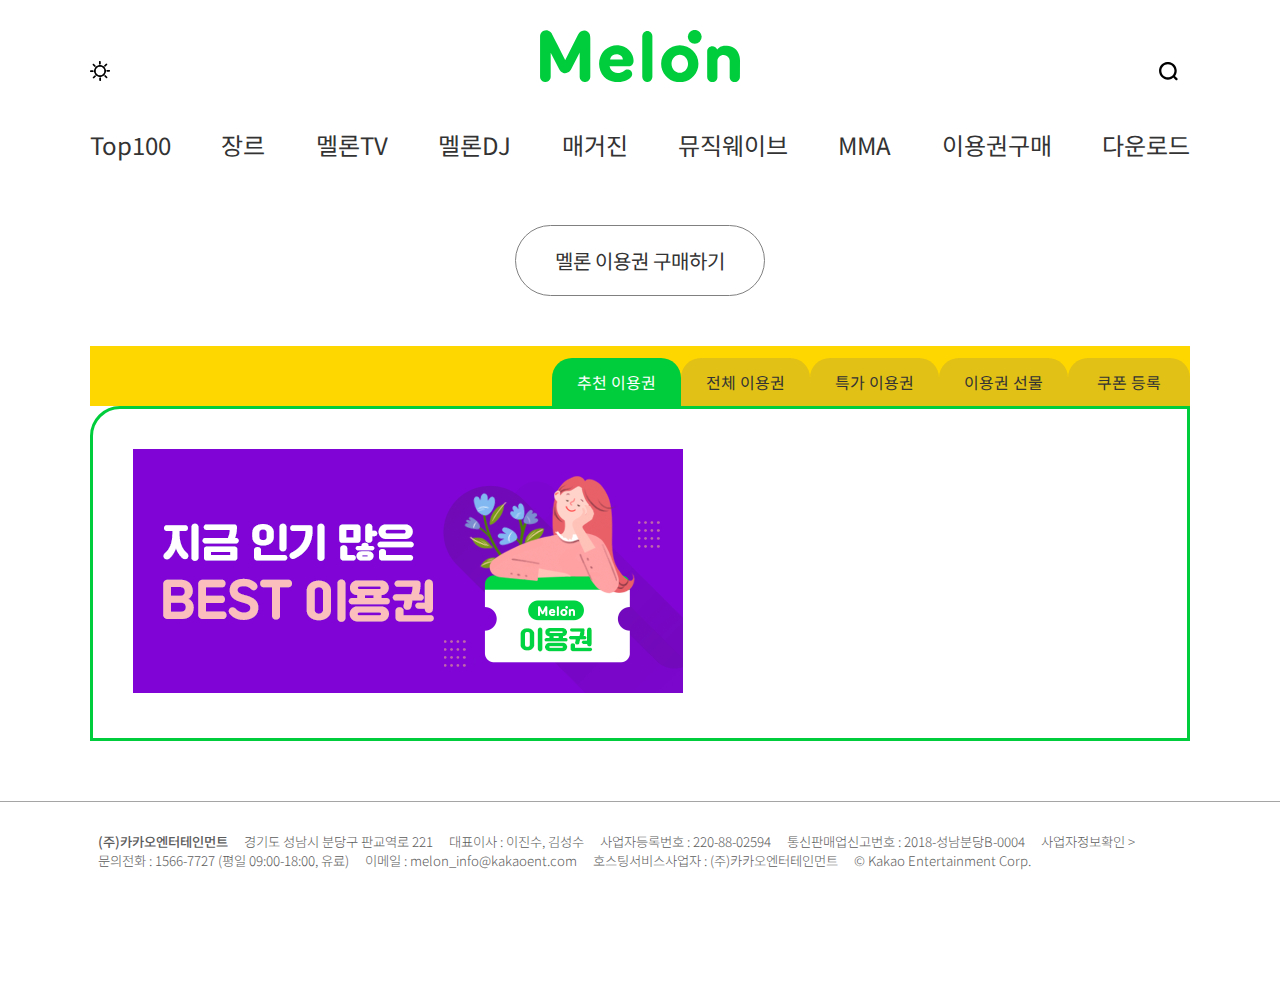
==== Sub.html @ d2f32eac "230808-1" ====
<!DOCTYPE html>
<html lang="en">
<head>
    <meta charset="UTF-8">
    <meta name="viewport" content="width=device-width, initial-scale=1.0">
    <title>Melon</title>
    <link rel="icon" href="img/favicon.svg">

    <link rel="stylesheet" href="css/reset.css">
    <link rel="stylesheet" href="css/common.css">
    <link rel="stylesheet" href="css/sub.css">

    <script src="https://ajax.googleapis.com/ajax/libs/jquery/3.6.0/jquery.min.js"></script>

    <script src="js/js.js"></script>
    <script src="js/js_sub.js"></script>
</head>
<body>
<div id="Sub_Page">
        <div id="header">
            <div class="content">
                <button id="btn"><img src="img/button/light.png" alt=""></button>
                <a href="index.html"><img src="img/Logo.svg" alt="logo"></a>
                <div id="btn2"><input type="text" placeholder="검색어를 입력하세요."><button><img src="img/button/search.svg"
                            alt=""></button></div>
    
                <ul id="fromInsideOut">
                    <li><a href="index.html">Top100</a></li>
                    <li>장르</li>
                    <li>멜론TV</li>
                    <li>멜론DJ</li>
                    <li>매거진</li>
                    <li>뮤직웨이브</li>
                    <li>MMA</li>
                    <li><a href="Sub.html">이용권구매</a></li>
                    <li>다운로드</li>
                </ul>
            </div>
        </div>

        <div id="pass">
            <div class="content">
                <p>멜론 이용권 구매하기</p>
                <div id="pass_">
                    <ul class="collect">
                        <li class="selected">추천 이용권</li>
                        <li>전체 이용권</li>
                        <li>특가 이용권</li>
                        <li>이용권 선물</li>
                        <li>&nbsp;쿠폰&nbsp;등록&nbsp;</li>
                    </ul>
                </div>
                <div class="board">
                    <img src="img/sub/80.png" alt="100won">
                    <div class="recommend"></div>
                </div>
            </div>
        </div>

        <footer>
            <div class="content">
                <div id="footer">
                    <p>(주)카카오엔터테인먼트</p>
                    <p>경기도 성남시 분당구 판교역로 221</p>
                    <p>대표이사 : 이진수, 김성수</p>
                    <p>사업자등록번호 : 220-88-02594</p>
                    <p>통신판매업신고번호 : 2018-성남분당B-0004</p>
                    <p><a href="https://www.ftc.go.kr/bizCommPop.do?wrkr_no=2208802594">사업자정보확인 ></a></p>
                    <p>문의전화 : 1566-7727 (평일 09:00-18:00, 유료)</p>
                    <p>이메일 : melon_info@kakaoent.com</p>
                    <p>호스팅서비스사업자 : (주)카카오엔터테인먼트</p>
                    <p>© Kakao Entertainment Corp.</p>
                </div>
            </div>
        </footer>


</body>
</html>
---- css/common.css ----
/* 컨텐츠 사이즈 */
.content { 
    width: 1100px;
    height: auto;
    margin: 0 auto;
    position: relative;
}

/* 카테고리 제목 */
.bfore { 
    width: 100%;
    font-size: 15pt;
    font-weight: 500;
    margin: 0 0 20px 0;
}

 /* 메뉴 호버 */
#fromInsideOut li, #fromInsideOut a{
    display: inline-block;
    cursor: pointer;
    transition: all 250ms ease-out;
}

#fromInsideOut li:after {
    content: "";
    display: block;
    border-bottom: 3px solid #00CD3C;
    transition: all 250ms ease-out;
    transform: scaleX(0);
}

#fromInsideOut li:hover, #fromInsideOut a:hover {color: #00CD3C}

#fromInsideOut li:hover:after {
    transition: all 250ms ease-out;
    transform: scaleX(1);
}

/* 다크모드 */
.dark {color: rgb(230, 230, 230);}

#btn { /* 다크모드 버튼 */
    border: none;
    background-color: white;
    outline: none;
    width: 15px;
    height: 15px;
    cursor: pointer;
    position: absolute;
    top: 35%;
    left: 0;
}

#btn img {
    width: 20px;
    height: 20px;
}


/* 검색버튼 */

#btn2 { /* 버튼 묶음 */
    width: 35px;
    height: 35px;
    border-radius: 30px;
    border: 1px solid rgba(0, 0, 0, 0);
    padding: 8px;
    transition: 0.2s;
    text-align: right;
    display: flex;
    position: absolute;
    top: 30%;
    right: 0;
}

#btn2.search { /* 누르면 나오는 창 */
    width: 300px;
    border: 1px solid #00CD3C;
}

#btn2 img { /* 이미지 */
    width: 20px;
    height: 20px;
}

#btn2 input { /* 누르면 글자 입력 칸 */
    font-size: 14px;
    width: 130px;
    border: none;
    outline: none;
    margin-left: 10px;
    display: none;
}

#btn2 button { /* 작동하는 버튼 */
    border: none;
    background-color: white;
    outline: none;
    width: 20px;
    height: 20px;
    position: absolute;
    right: 10px;
    cursor: pointer;
}

/* 헤더 */
#header .content {
    display: flex;
    flex-flow: column wrap;
    align-items: center;
    justify-content: space-between;
}

img[alt="logo"] {
    width: 200px;
    height: auto;
    margin: 30px 0 30px 0;
}

#header ul {
    display: flex;
    justify-content: space-between;
    width: 100%;
    margin: 10px 0 10px 0;
}

#header li {
    font-size: 1.5em;
    font-weight: 400;
    display: block;
    overflow: hidden;
}


footer {
    height: 200px;
    border-top: 1px solid #a5a5a5;
    padding-top: 30px;
}

footer .content {display:flex; align-items: flex-start;}

#footer {display:flex; flex-flow: row wrap;}

footer p {
    margin: 0 8px;
    opacity: 0.8;
    font-size: 10pt;
    font-weight: 300;
    cursor: default;
}

footer p:first-of-type {font-weight: 500;}
footer p:hover {opacity:1;}


@media screen and (max-width:1099px) {
    .content {width: 90%;}

    #btn2.search {
        width: 200px;
        border: 1px solid #00CD3C;
    }

    #header li {font-size: 1.3em;}

}

/* 작은 사이즈 */
@media screen and (max-width:700px) {
    .content {width: 90%;}

    #btn,#btn2 {margin-top: 10px;}

    #header ul {
        display: flex;
        flex-flow: row wrap;
        text-align: center;
        margin-top: 30px;
    }

    #header li {
        width: 28%;
        font-size: 1.2em;
        padding: 7px;
    }

    .controler img:nth-child(1),
    .controler img:nth-child(2) {display: none;}

    footer p {font-size: 5pt; font-weight: 400;}

}
---- css/sub.css ----
@charset "utf-8";

#Sub_Page {width:100%;}

#pass p {
    /* background-color: gold; */
    text-align: center;
    font-size: 20px;
    margin: 50px auto 50px auto;
    padding: 20px;
    width: 250px;
    border: 1px solid gray;
    border-radius: 50px;
}

#pass_ {
    display:flex;
    height:60px;
    justify-content: right;
    background-color: gold;
}

.collect {
    display:flex;
    align-items: end;
}

.collect li {
    background-color:  rgba(107, 107, 107, 0.2);
    padding:12px 25px;
    border-top-left-radius: 20px;
    border-top-right-radius: 20px;
    transition:padding 200ms, background-color 400ms, color 400ms;
}

.collect li:hover {padding-bottom: 25px; cursor:pointer; background-color: #00CD3C; color:white;}

.collect .selected {background-color: #00CD3C; color:white;}
.collect li.hover {padding-bottom: 12px; cursor:default;}

.board {width:100%; padding:40px; border: 3px solid #00CD3C; border-top-left-radius: 30px; margin-bottom: 60px;}

.recommend {width:90%; height:100%;background-color: #00CD3C;}
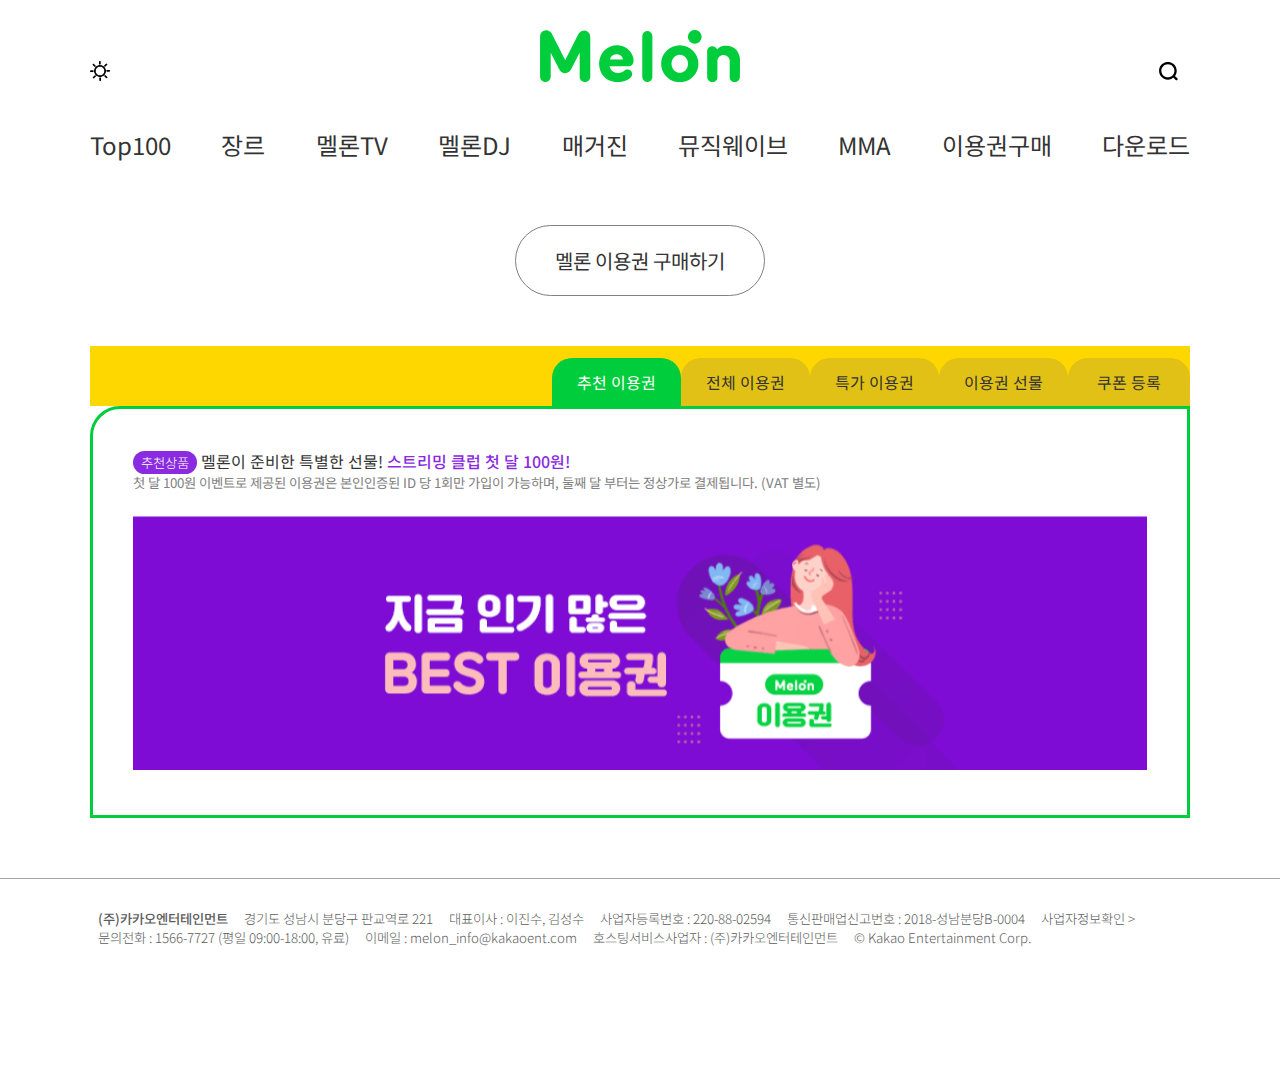
==== commit c1d20411: "230810-1" ====
--- a/Sub.html
+++ b/Sub.html
@@ -40,7 +40,7 @@
 
         <div id="pass">
             <div class="content">
-                <p>멜론 이용권 구매하기</p>
+                <p id="buy">멜론 이용권 구매하기</p>
                 <div id="pass_">
                     <ul class="collect">
                         <li class="selected">추천 이용권</li>
@@ -51,8 +51,16 @@
                     </ul>
                 </div>
                 <div class="board">
-                    <img src="img/sub/80.png" alt="100won">
-                    <div class="recommend"></div>
+                    <div class="group">
+                        <p class="product"> 멜론이 준비한 특별한 선물! <span>스트리밍 클럽 첫 달 100원!</span></p>
+                        <p class="product_info">첫 달 100원 이벤트로 제공된 이용권은 본인인증된 ID 당 1회만 가입이 가능하며, 둘째 달 부터는 정상가로 결제됩니다. (VAT 별도)</p>
+                        <br>
+                        <img src="img/sub/recommend.png" alt="100won">
+                    </div>
+
+                    <div class="group" style="display:none">
+                        <p class="product"> 스트리밍 플러스 정기결제</p>
+                    </div>
                 </div>
             </div>
         </div>
--- a/css/sub.css
+++ b/css/sub.css
@@ -2,7 +2,7 @@
 
 #Sub_Page {width:100%;}
 
-#pass p {
+#buy {
     /* background-color: gold; */
     text-align: center;
     font-size: 20px;
@@ -40,4 +40,8 @@
 
 .board {width:100%; padding:40px; border: 3px solid #00CD3C; border-top-left-radius: 30px; margin-bottom: 60px;}
 
-.recommend {width:90%; height:100%;background-color: #00CD3C;}+.board img {width:100%;}
+
+p.product:before{content:"추천상품"; background-color: blueviolet; border-radius: 50px; color:white; font-size:10pt; padding:2px 8px; font-weight: 300;}
+p.product span {color:blueviolet; font-weight: 500;}
+p.product_info {font-size: 10pt; color:gray;}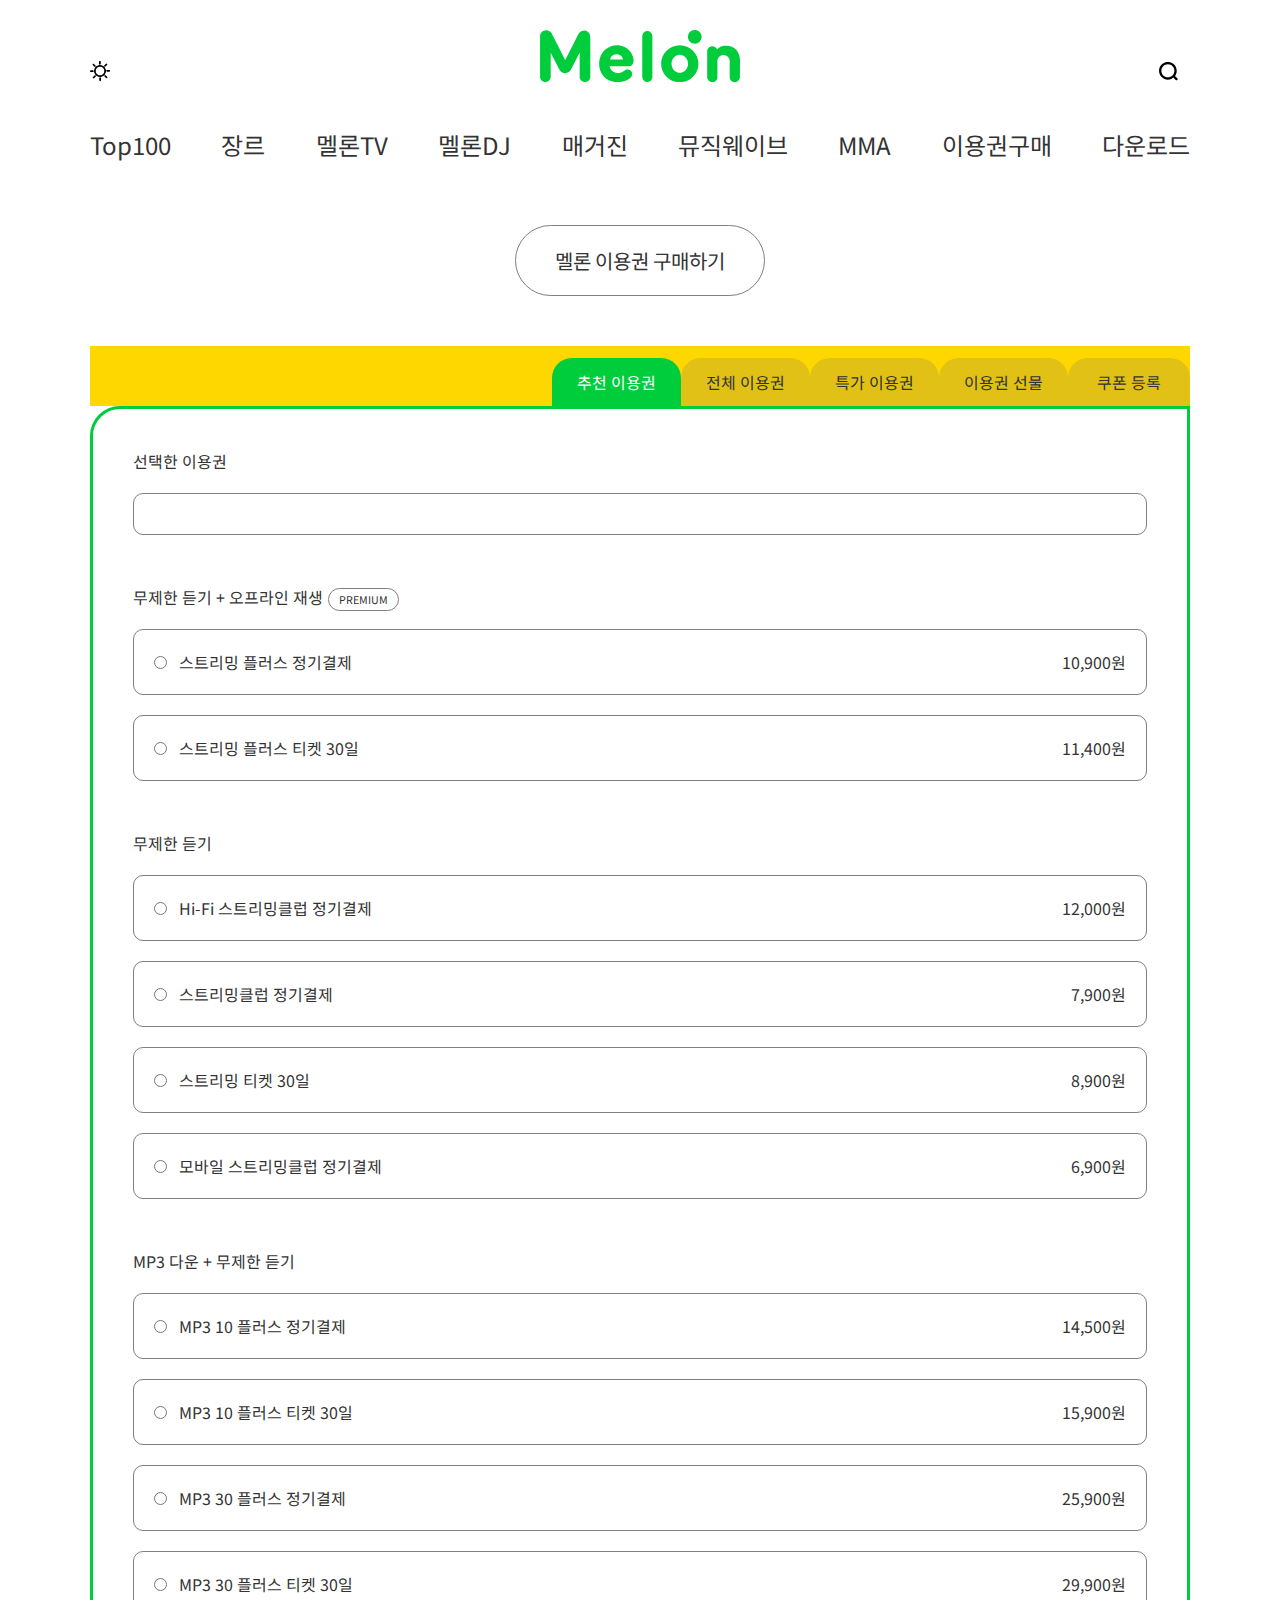
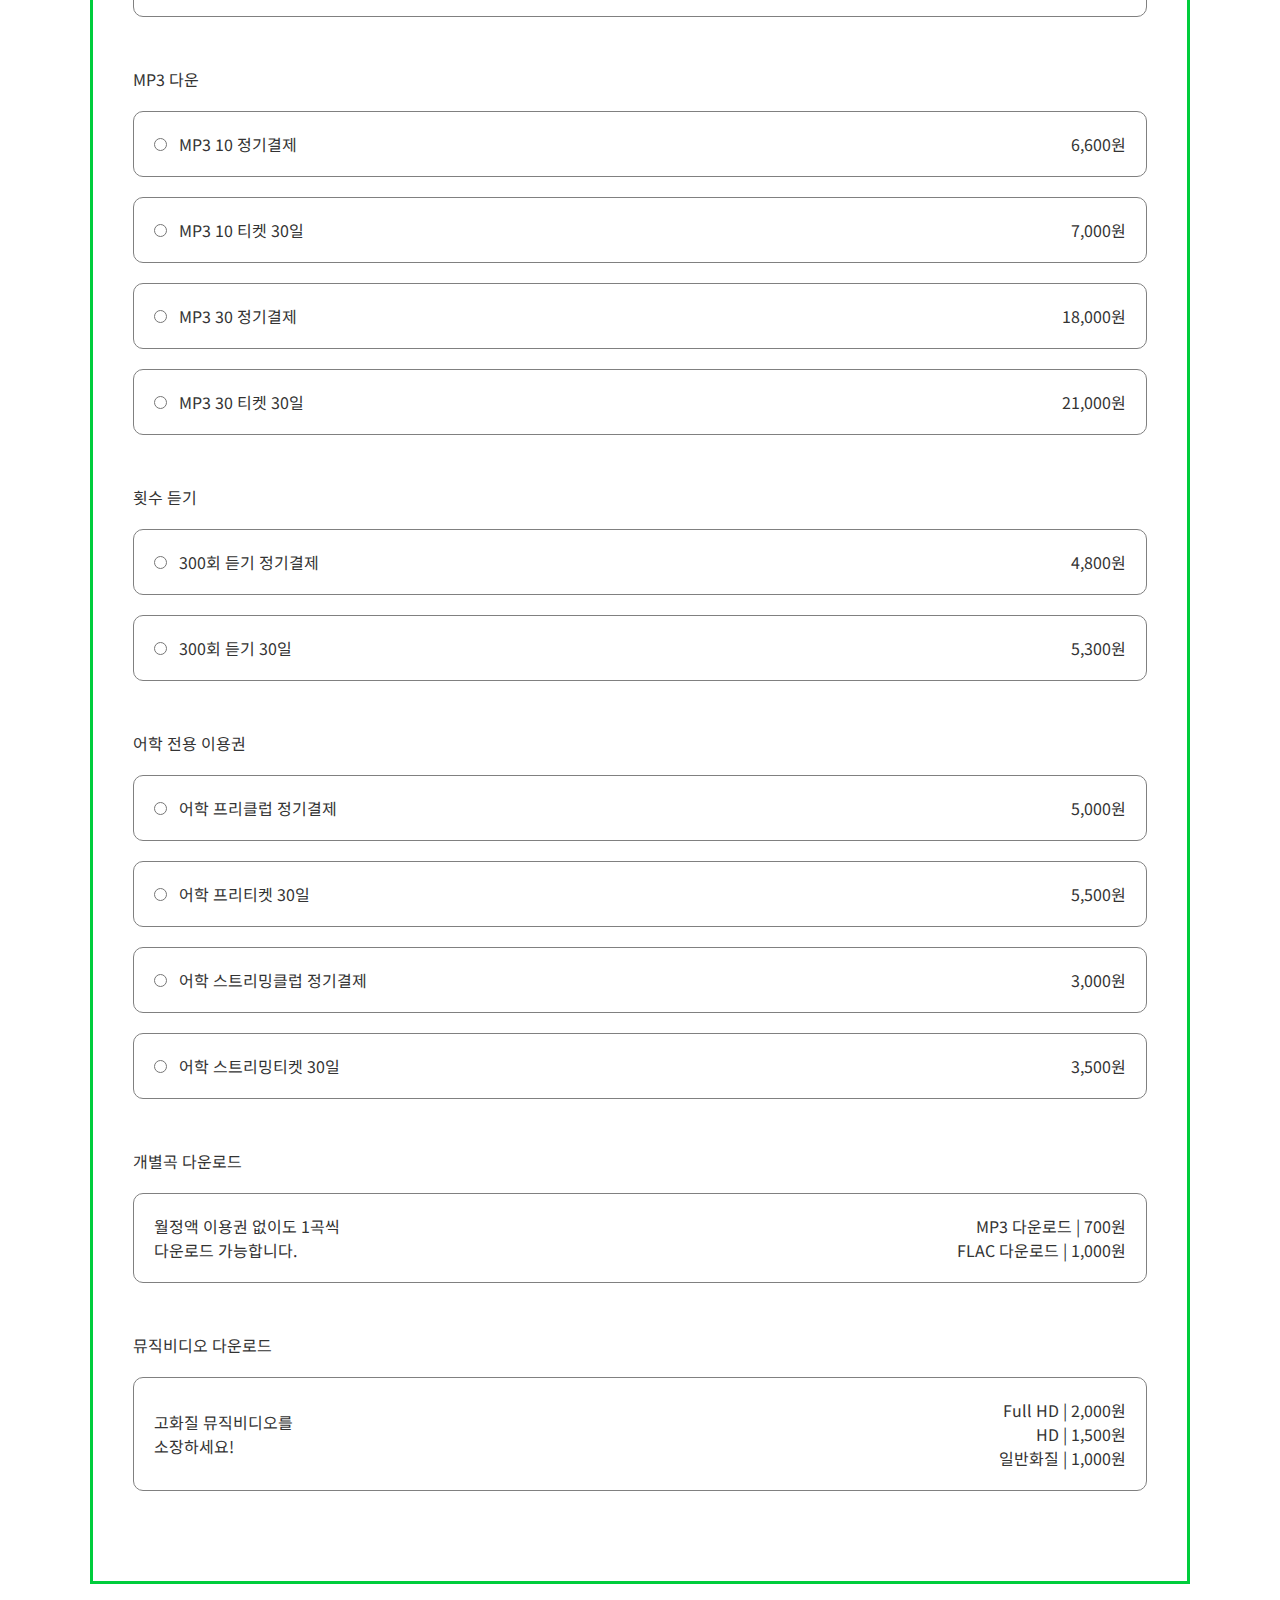
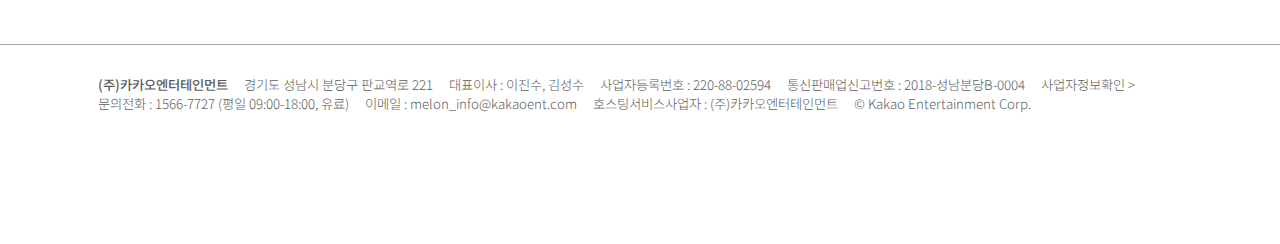
==== commit f02318c1: "230814-1" ====
--- a/Sub.html
+++ b/Sub.html
@@ -51,15 +51,147 @@
                     </ul>
                 </div>
                 <div class="board">
-                    <div class="group">
+                    <div class="group" style="display:none">
                         <p class="product"> 멜론이 준비한 특별한 선물! <span>스트리밍 클럽 첫 달 100원!</span></p>
                         <p class="product_info">첫 달 100원 이벤트로 제공된 이용권은 본인인증된 ID 당 1회만 가입이 가능하며, 둘째 달 부터는 정상가로 결제됩니다. (VAT 별도)</p>
                         <br>
                         <img src="img/sub/recommend.png" alt="100won">
                     </div>
 
-                    <div class="group" style="display:none">
-                        <p class="product"> 스트리밍 플러스 정기결제</p>
+                    <div class="group">
+                        <ul>
+                            <li class="ticket_type">선택한 이용권
+                                <ul>
+                                    <li class="ticket"></li>
+                                </ul>
+                            </li>
+                            <li class="ticket_type"> <p id="premium">무제한 듣기 + 오프라인 재생</p>
+                                <ul>
+                                    <li class="ticket">
+                                        <p><input type="radio" name="check">&nbsp;&nbsp;&nbsp;스트리밍 플러스 정기결제</p>
+                                        <p>10,900원</p>
+                                    </li>
+                                    <li class="ticket">
+                                        <p><input type="radio" name="check">&nbsp;&nbsp;&nbsp;스트리밍 플러스 티켓 30일</p>
+                                        <p>11,400원</p>
+                                    </li>
+                                </ul>
+                            </li>
+                            <li class="ticket_type"> 무제한 듣기
+                                <ul>
+                                    <li class="ticket">
+                                        <p><input type="radio" name="check">&nbsp;&nbsp;&nbsp;Hi-Fi 스트리밍클럽 정기결제</p>
+                                        <p>12,000원</p>
+                                    </li>
+                                    <li class="ticket">
+                                        <p><input type="radio" name="check">&nbsp;&nbsp;&nbsp;스트리밍클럽 정기결제</p>
+                                        <p>7,900원</p>
+                                    </li>
+                                    <li class="ticket">
+                                        <p><input type="radio" name="check">&nbsp;&nbsp;&nbsp;스트리밍 티켓 30일</p>
+                                        <p>8,900원</p>
+                                    </li>
+                                    <li class="ticket">
+                                        <p><input type="radio" name="check">&nbsp;&nbsp;&nbsp;모바일 스트리밍클럽 정기결제</p>
+                                        <p>6,900원</p>
+                                    </li>
+                                </ul>
+                            </li>
+                            <li class="ticket_type"> MP3 다운 + 무제한 듣기
+                                <ul>
+                                    <li class="ticket">
+                                        <p><input type="radio" name="check">&nbsp;&nbsp;&nbsp;MP3 10 플러스 정기결제</p>
+                                        <p>14,500원</p>
+                                    </li>
+                                    <li class="ticket">
+                                        <p><input type="radio" name="check">&nbsp;&nbsp;&nbsp;MP3 10 플러스 티켓 30일</p>
+                                        <p>15,900원</p>
+                                    </li>
+                                    <li class="ticket">
+                                        <p><input type="radio" name="check">&nbsp;&nbsp;&nbsp;MP3 30 플러스 정기결제</p>
+                                        <p>25,900원</p>
+                                    </li>
+                                    <li class="ticket">
+                                        <p><input type="radio" name="check">&nbsp;&nbsp;&nbsp;MP3 30 플러스 티켓 30일</p>
+                                        <p>29,900원</p>
+                                    </li>
+                                </ul>
+                            </li>
+                            <li class="ticket_type"> MP3 다운
+                                <ul>
+                                    <li class="ticket">
+                                        <p><input type="radio" name="check">&nbsp;&nbsp;&nbsp;MP3 10 정기결제</p>
+                                        <p>6,600원</p>
+                                    </li>
+                                    <li class="ticket">
+                                        <p><input type="radio" name="check">&nbsp;&nbsp;&nbsp;MP3 10 티켓 30일</p>
+                                        <p>7,000원</p>
+                                    </li>
+                                    <li class="ticket">
+                                        <p><input type="radio" name="check">&nbsp;&nbsp;&nbsp;MP3 30 정기결제</p>
+                                        <p>18,000원</p>
+                                    </li>
+                                    <li class="ticket">
+                                        <p><input type="radio" name="check">&nbsp;&nbsp;&nbsp;MP3 30 티켓 30일</p>
+                                        <p>21,000원</p>
+                                    </li>
+                                </ul>
+                            </li>
+                            <li class="ticket_type"> 횟수 듣기
+                                <ul>
+                                    <li class="ticket">
+                                        <p><input type="radio" name="check">&nbsp;&nbsp;&nbsp;300회 듣기 정기결제</p>
+                                        <p>4,800원</p>
+                                    </li>
+                                    <li class="ticket">
+                                        <p><input type="radio" name="check">&nbsp;&nbsp;&nbsp;300회 듣기 30일</p>
+                                        <p>5,300원</p>
+                                    </li>
+                                </ul>
+                            </li>
+                            <li class="ticket_type"> 어학 전용 이용권
+                                <ul>
+                                    <li class="ticket">
+                                        <p><input type="radio" name="check">&nbsp;&nbsp;&nbsp;어학 프리클럽 정기결제</p>
+                                        <p>5,000원</p>
+                                    </li>
+                                    <li class="ticket">
+                                        <p><input type="radio" name="check">&nbsp;&nbsp;&nbsp;어학 프리티켓 30일</p>
+                                        <p>5,500원</p>
+                                    </li>
+                                    <li class="ticket">
+                                        <p><input type="radio" name="check">&nbsp;&nbsp;&nbsp;어학 스트리밍클럽 정기결제</p>
+                                        <p>3,000원</p>
+                                    </li>
+                                    <li class="ticket">
+                                        <p><input type="radio" name="check">&nbsp;&nbsp;&nbsp;어학 스트리밍티켓 30일</p>
+                                        <p>3,500원</p>
+                                    </li>
+                                </ul>
+                            </li>
+                            <li class="ticket_type">개별곡 다운로드
+                                <ul>
+                                    <li class="ticket">
+                                        <p>월정액 이용권 없이도 1곡씩<br>
+                                            다운로드 가능합니다.</p>
+                                        <p id="right">MP3 다운로드 | 700원<br>
+                                            FLAC 다운로드 | 1,000원</p>
+                                    </li>
+                                </ul>
+                            </li>
+                            <li class="ticket_type">뮤직비디오 다운로드
+                                <ul>
+                                    <li class="ticket">
+                                        <p>고화질 뮤직비디오를<br>
+                                            소장하세요!</p>
+                                        <p id="right">Full HD | 2,000원<br>
+                                            HD | 1,500원<br>
+                                            일반화질 | 1,000원
+                                        </p>
+                                    </li>
+                                </ul>
+                            </li>
+                        </ul>
                     </div>
                 </div>
             </div>
--- a/css/sub.css
+++ b/css/sub.css
@@ -44,4 +44,27 @@
 
 p.product:before{content:"추천상품"; background-color: blueviolet; border-radius: 50px; color:white; font-size:10pt; padding:2px 8px; font-weight: 300;}
 p.product span {color:blueviolet; font-weight: 500;}
-p.product_info {font-size: 10pt; color:gray;}+p.product_info {font-size: 10pt; color:gray;}
+
+.ticket_type {margin-bottom:50px;}
+p#premium::after {
+    content: "PREMIUM";
+    font-size: 8pt;
+    border:1px solid gray;
+    padding:3px 10px;
+    border-radius: 30px;
+    margin-left: 5px;
+}
+
+.ticket {
+    width:100%;
+    margin:20px 0;
+    display:flex;
+    justify-content: space-between;
+    align-items: center;
+    padding:20px;
+    border-radius: 10px;
+    border:1px solid gray;
+}
+
+p#right {text-align: right;}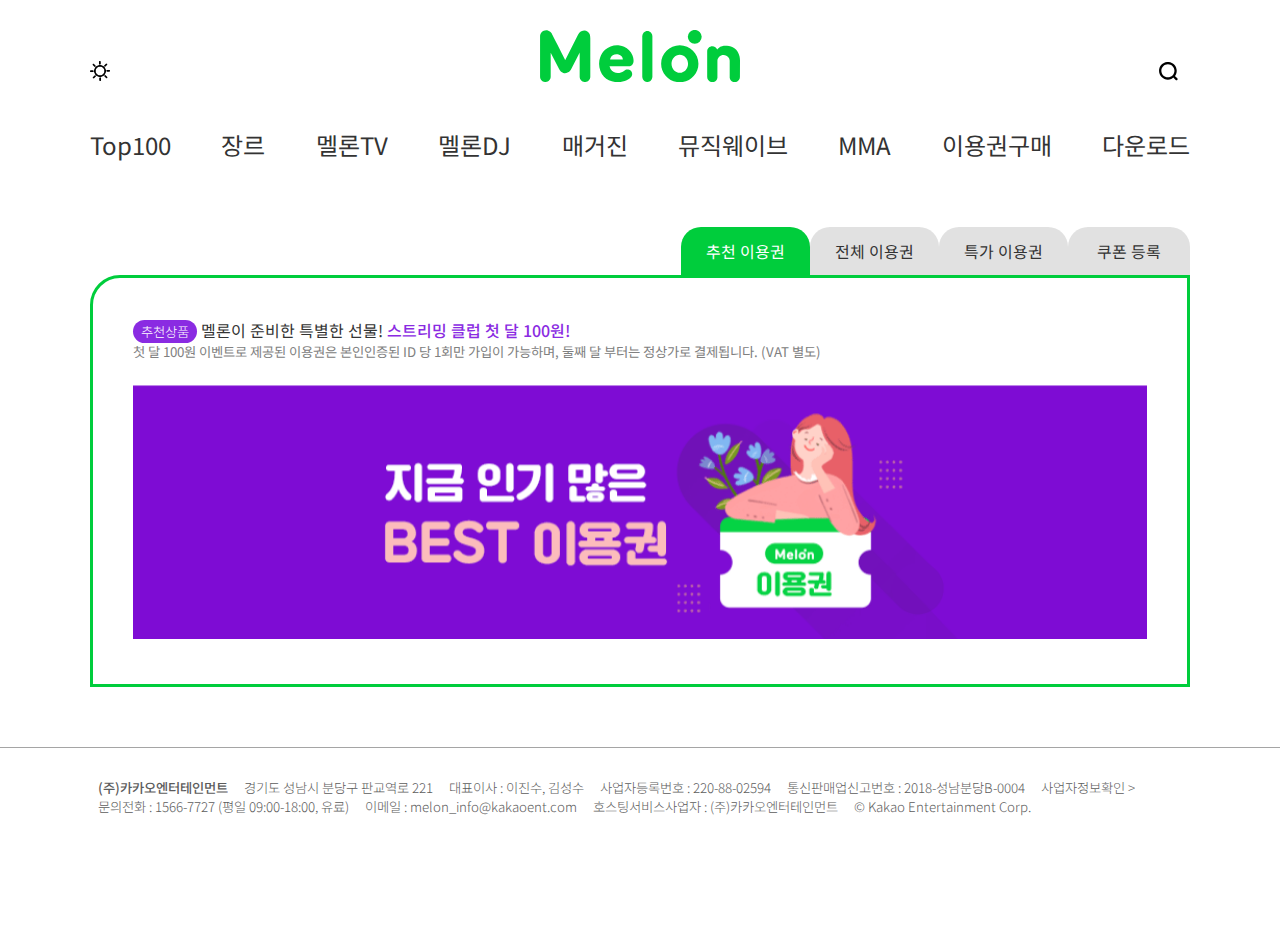
==== commit 5cd4ea12: "230814-2" ====
--- a/Sub.html
+++ b/Sub.html
@@ -40,39 +40,38 @@
 
         <div id="pass">
             <div class="content">
-                <p id="buy">멜론 이용권 구매하기</p>
                 <div id="pass_">
                     <ul class="collect">
                         <li class="selected">추천 이용권</li>
                         <li>전체 이용권</li>
                         <li>특가 이용권</li>
-                        <li>이용권 선물</li>
                         <li>&nbsp;쿠폰&nbsp;등록&nbsp;</li>
                     </ul>
                 </div>
                 <div class="board">
-                    <div class="group" style="display:none">
+                    <div class="group">
                         <p class="product"> 멜론이 준비한 특별한 선물! <span>스트리밍 클럽 첫 달 100원!</span></p>
                         <p class="product_info">첫 달 100원 이벤트로 제공된 이용권은 본인인증된 ID 당 1회만 가입이 가능하며, 둘째 달 부터는 정상가로 결제됩니다. (VAT 별도)</p>
                         <br>
                         <img src="img/sub/recommend.png" alt="100won">
                     </div>
 
-                    <div class="group">
+                    <div class="group"  style="display:none">
                         <ul>
-                            <li class="ticket_type">선택한 이용권
-                                <ul>
-                                    <li class="ticket"></li>
+                            <li class="ticket_type">
+                                <ul>
+                                    <p id="buy">멜론 이용권 구매하기</p>
+                                    <li class="ticket first"><p>이용권을 선택하세요.</p></li>
                                 </ul>
                             </li>
                             <li class="ticket_type"> <p id="premium">무제한 듣기 + 오프라인 재생</p>
                                 <ul>
                                     <li class="ticket">
-                                        <p><input type="radio" name="check">&nbsp;&nbsp;&nbsp;스트리밍 플러스 정기결제</p>
+                                        <p><input type="radio" name="check">&nbsp;&nbsp;&nbsp;<span>스트리밍 플러스 정기결제  <span>무제한 듣기 + 오프라인 재생</span></span></p>
                                         <p>10,900원</p>
                                     </li>
                                     <li class="ticket">
-                                        <p><input type="radio" name="check">&nbsp;&nbsp;&nbsp;스트리밍 플러스 티켓 30일</p>
+                                        <p><input type="radio" name="check">&nbsp;&nbsp;&nbsp;<span>스트리밍 플러스 티켓 30일 <span>무제한 듣기 + 오프라인 재생</span></span></p>
                                         <p>11,400원</p>
                                     </li>
                                 </ul>
@@ -80,19 +79,19 @@
                             <li class="ticket_type"> 무제한 듣기
                                 <ul>
                                     <li class="ticket">
-                                        <p><input type="radio" name="check">&nbsp;&nbsp;&nbsp;Hi-Fi 스트리밍클럽 정기결제</p>
+                                        <p><input type="radio" name="check">&nbsp;&nbsp;&nbsp;<span>Hi-Fi 스트리밍클럽 정기결제 <span>FLAC 무제한 듣기 + 어학 무제한 듣기</span></span></p>
                                         <p>12,000원</p>
                                     </li>
                                     <li class="ticket">
-                                        <p><input type="radio" name="check">&nbsp;&nbsp;&nbsp;스트리밍클럽 정기결제</p>
+                                        <p><input type="radio" name="check">&nbsp;&nbsp;&nbsp;<span>스트리밍클럽 정기결제 <span>무제한 듣기</span></span></p>
                                         <p>7,900원</p>
                                     </li>
                                     <li class="ticket">
-                                        <p><input type="radio" name="check">&nbsp;&nbsp;&nbsp;스트리밍 티켓 30일</p>
+                                        <p><input type="radio" name="check">&nbsp;&nbsp;&nbsp;<span>스트리밍 티켓 30일 <span>무제한 듣기</span></span></p>
                                         <p>8,900원</p>
                                     </li>
                                     <li class="ticket">
-                                        <p><input type="radio" name="check">&nbsp;&nbsp;&nbsp;모바일 스트리밍클럽 정기결제</p>
+                                        <p><input type="radio" name="check">&nbsp;&nbsp;&nbsp;<span>모바일 스트리밍클럽 정기결제 <span>모바일 무제한 듣기</span></span></p>
                                         <p>6,900원</p>
                                     </li>
                                 </ul>
@@ -100,19 +99,19 @@
                             <li class="ticket_type"> MP3 다운 + 무제한 듣기
                                 <ul>
                                     <li class="ticket">
-                                        <p><input type="radio" name="check">&nbsp;&nbsp;&nbsp;MP3 10 플러스 정기결제</p>
+                                        <p><input type="radio" name="check">&nbsp;&nbsp;&nbsp;<span>MP3 10 플러스 정기결제 <span>매월 10곡 다운 (평생소장) + 무제한 듣기</span></span></p>
                                         <p>14,500원</p>
                                     </li>
                                     <li class="ticket">
-                                        <p><input type="radio" name="check">&nbsp;&nbsp;&nbsp;MP3 10 플러스 티켓 30일</p>
+                                        <p><input type="radio" name="check">&nbsp;&nbsp;&nbsp;<span>MP3 10 플러스 티켓 30일 <span>매월 10곡 다운 (평생소장) + 무제한 듣기</span></span></p>
                                         <p>15,900원</p>
                                     </li>
                                     <li class="ticket">
-                                        <p><input type="radio" name="check">&nbsp;&nbsp;&nbsp;MP3 30 플러스 정기결제</p>
+                                        <p><input type="radio" name="check">&nbsp;&nbsp;&nbsp;<span>MP3 30 플러스 정기결제 <span>매월 30곡 다운 (평생소장) + 무제한 듣기</span></span></p>
                                         <p>25,900원</p>
                                     </li>
                                     <li class="ticket">
-                                        <p><input type="radio" name="check">&nbsp;&nbsp;&nbsp;MP3 30 플러스 티켓 30일</p>
+                                        <p><input type="radio" name="check">&nbsp;&nbsp;&nbsp;<span>MP3 30 플러스 티켓 30일 <span>매월 30곡 다운 (평생소장) + 무제한 듣기</span></span></p>
                                         <p>29,900원</p>
                                     </li>
                                 </ul>
@@ -120,19 +119,19 @@
                             <li class="ticket_type"> MP3 다운
                                 <ul>
                                     <li class="ticket">
-                                        <p><input type="radio" name="check">&nbsp;&nbsp;&nbsp;MP3 10 정기결제</p>
+                                        <p><input type="radio" name="check">&nbsp;&nbsp;&nbsp;<span>MP3 10 정기결제 <span>매월 10곡 다운 (평생소장)</span></span></p>
                                         <p>6,600원</p>
                                     </li>
                                     <li class="ticket">
-                                        <p><input type="radio" name="check">&nbsp;&nbsp;&nbsp;MP3 10 티켓 30일</p>
+                                        <p><input type="radio" name="check">&nbsp;&nbsp;&nbsp;<span>MP3 10 티켓 30일 <span>매월 10곡 다운 (평생소장)</span></span></p>
                                         <p>7,000원</p>
                                     </li>
                                     <li class="ticket">
-                                        <p><input type="radio" name="check">&nbsp;&nbsp;&nbsp;MP3 30 정기결제</p>
+                                        <p><input type="radio" name="check">&nbsp;&nbsp;&nbsp;<span>MP3 30 정기결제 <span>매월 30곡 다운 (평생소장)</span></span></p>
                                         <p>18,000원</p>
                                     </li>
                                     <li class="ticket">
-                                        <p><input type="radio" name="check">&nbsp;&nbsp;&nbsp;MP3 30 티켓 30일</p>
+                                        <p><input type="radio" name="check">&nbsp;&nbsp;&nbsp;<span>MP3 30 티켓 30일 <span>매월 30곡 다운 (평생소장)</span></span></p>
                                         <p>21,000원</p>
                                     </li>
                                 </ul>
@@ -140,11 +139,11 @@
                             <li class="ticket_type"> 횟수 듣기
                                 <ul>
                                     <li class="ticket">
-                                        <p><input type="radio" name="check">&nbsp;&nbsp;&nbsp;300회 듣기 정기결제</p>
+                                        <p><input type="radio" name="check">&nbsp;&nbsp;&nbsp;<span>300회 듣기 정기결제 <span>음악감상 300회</span></span></p>
                                         <p>4,800원</p>
                                     </li>
                                     <li class="ticket">
-                                        <p><input type="radio" name="check">&nbsp;&nbsp;&nbsp;300회 듣기 30일</p>
+                                        <p><input type="radio" name="check">&nbsp;&nbsp;&nbsp;<span>300회 듣기 30일 <span>음악감상 300회</span></span></p>
                                         <p>5,300원</p>
                                     </li>
                                 </ul>
@@ -152,19 +151,19 @@
                             <li class="ticket_type"> 어학 전용 이용권
                                 <ul>
                                     <li class="ticket">
-                                        <p><input type="radio" name="check">&nbsp;&nbsp;&nbsp;어학 프리클럽 정기결제</p>
+                                        <p><input type="radio" name="check">&nbsp;&nbsp;&nbsp;<span>어학 프리클럽 정기결제 <span>어학 무제한 듣기 + 어학 무제한 다운</span></span></p>
                                         <p>5,000원</p>
                                     </li>
                                     <li class="ticket">
-                                        <p><input type="radio" name="check">&nbsp;&nbsp;&nbsp;어학 프리티켓 30일</p>
+                                        <p><input type="radio" name="check">&nbsp;&nbsp;&nbsp;<span>어학 프리티켓 30일 <span>어학 무제한 듣기 + 어학 무제한 다운</span></span></p>
                                         <p>5,500원</p>
                                     </li>
                                     <li class="ticket">
-                                        <p><input type="radio" name="check">&nbsp;&nbsp;&nbsp;어학 스트리밍클럽 정기결제</p>
+                                        <p><input type="radio" name="check">&nbsp;&nbsp;&nbsp;<span>어학 스트리밍클럽 정기결제 <span>어학 무제한 듣기</span></span></p>
                                         <p>3,000원</p>
                                     </li>
                                     <li class="ticket">
-                                        <p><input type="radio" name="check">&nbsp;&nbsp;&nbsp;어학 스트리밍티켓 30일</p>
+                                        <p><input type="radio" name="check">&nbsp;&nbsp;&nbsp;<span>어학 스트리밍티켓 30일 <span>어학 무제한 듣기</span></span></p>
                                         <p>3,500원</p>
                                     </li>
                                 </ul>
--- a/css/sub.css
+++ b/css/sub.css
@@ -1,12 +1,14 @@
 @charset "utf-8";
 
 #Sub_Page {width:100%;}
+
+#pass {margin-top:50px;}
 
 #buy {
     /* background-color: gold; */
     text-align: center;
     font-size: 20px;
-    margin: 50px auto 50px auto;
+    margin: 0 auto 30px auto;
     padding: 20px;
     width: 250px;
     border: 1px solid gray;
@@ -15,9 +17,8 @@
 
 #pass_ {
     display:flex;
-    height:60px;
+    height:50px;
     justify-content: right;
-    background-color: gold;
 }
 
 .collect {
@@ -40,13 +41,14 @@
 
 .board {width:100%; padding:40px; border: 3px solid #00CD3C; border-top-left-radius: 30px; margin-bottom: 60px;}
 
-.board img {width:100%;}
+.board img {width:100%; cursor:pointer;}
 
 p.product:before{content:"추천상품"; background-color: blueviolet; border-radius: 50px; color:white; font-size:10pt; padding:2px 8px; font-weight: 300;}
 p.product span {color:blueviolet; font-weight: 500;}
 p.product_info {font-size: 10pt; color:gray;}
 
 .ticket_type {margin-bottom:50px;}
+
 p#premium::after {
     content: "PREMIUM";
     font-size: 8pt;
@@ -67,4 +69,25 @@
     border:1px solid gray;
 }
 
-p#right {text-align: right;}+.ticket.first {
+    justify-content: center;
+    font-size: 10pt;
+}
+
+.ticket > p > span > span {color:gray; font-size: 8pt;}
+
+p#right {text-align: right;}
+
+
+
+@media screen and (min-width:1100px) {
+
+    .ticket_type > ul {
+        display:flex; flex-flow:row wrap; justify-content: space-between; align-items: center;
+    }
+
+    p#buy {margin:0 auto;}
+    .ticket{
+        width:49%;
+    }
+}